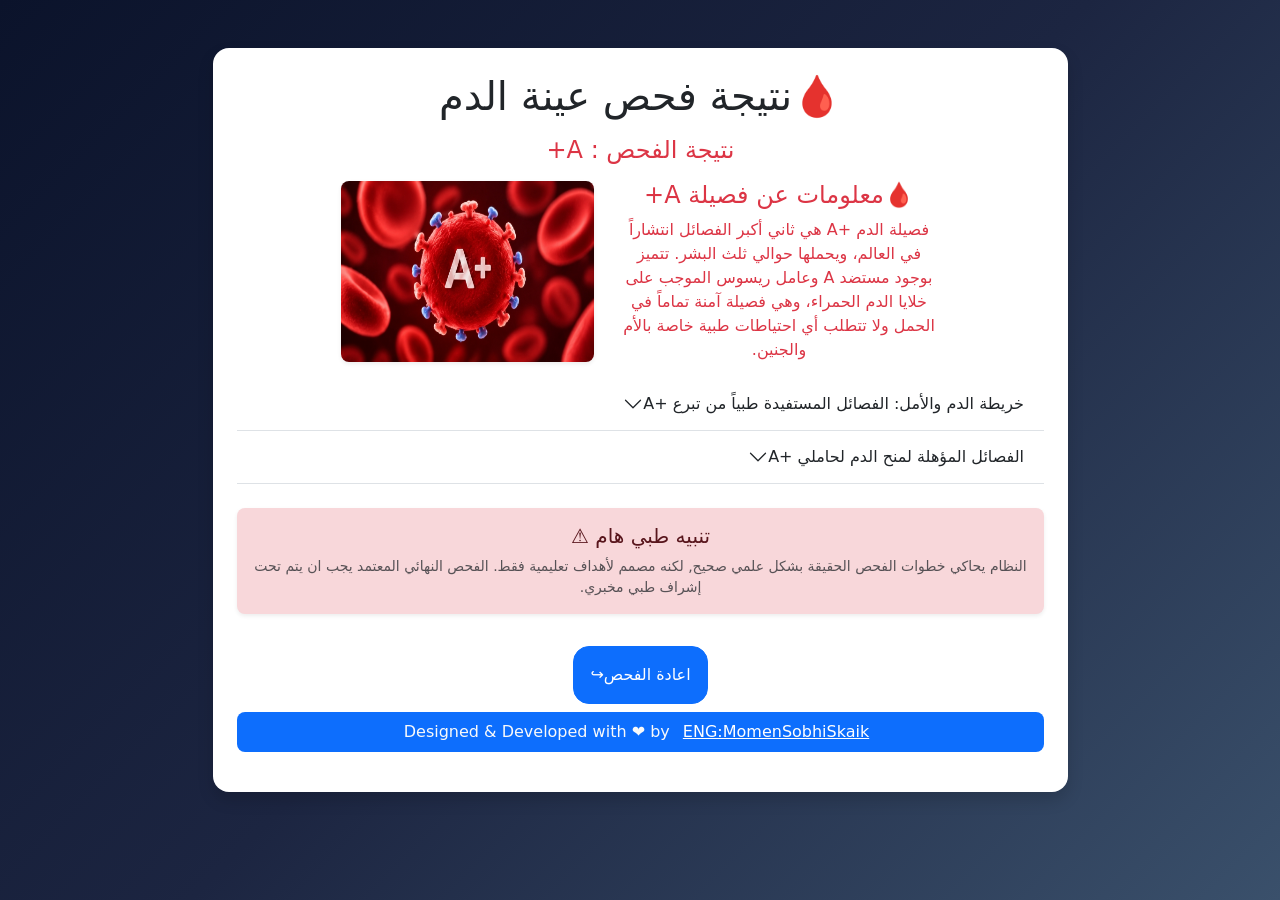
==== pageA+.html @ a79575b7 "Add files via upload" ====
<!DOCTYPE html>
<html lang="ar" dir="rtl">

<head>
    <meta charset="UTF-8">
    <meta name="viewport" content="width=device-width, initial-scale=1.0">
    <title>BloodTest</title>
    <link href="https://cdn.jsdelivr.net/npm/bootstrap@5.3.8/dist/css/bootstrap.min.css" rel="stylesheet">
    <link rel="stylesheet" href="css/aos.css" />
    <link rel="icon" href="images/blood.jpg ">
    <link rel="stylesheet" href="css/styleall.css">

</head>

<body>
    <div class="container mt-5">
        <div class="row justify-content-center">
            <div class="col-md-9 text-center p-4 rounded-4 mx-3 shadow box bg-white" data-aos="flip-left"
                data-aos-duration="2000">


                <div>
                    <h1 class="mb-3">🩸نتيجة فحص عينة الدم </h1>
                    <h4 class="fw-blod text-danger mb-3">نتيجة الفحص : A+</h4>
                    <div class="row justify-content-center">
                        <div class="col-lg-5  text-danger">
                            <h4>🩸معلومات عن فصيلة A+</h4>
                            <p>فصيلة الدم +A هي ثاني أكبر
                                الفصائل انتشاراً في العالم، ويحملها حوالي ثلث البشر. تتميز بوجود مستضد A وعامل
                                ريسوس
                                الموجب على خلايا
                                الدم الحمراء، وهي فصيلة آمنة تماماً في الحمل ولا تتطلب أي
                                احتياطات طبية خاصة بالأم والجنين.</p>


                        </div>
                        <div class="col-lg-4 mb-3"><img src="images/A+.jpg"
                                class="img-fluid rounded-3 shadow-sm w-100  h-100">
                        </div>


                    </div>
                    <div class="accordion accordion-flush" id="accordionFlushExample">
                        <div class="accordion-item">
                            <h2 class="accordion-header">
                                <button class="accordion-button collapsed " type="button" data-bs-toggle="collapse"
                                    data-bs-target="#flush-collapseOne" aria-expanded="false"
                                    aria-controls="flush-collapseOne">
                                    خريطة الدم والأمل: الفصائل المستفيدة طبياً من تبرع +A
                                </button>
                            </h2>
                            <div id="flush-collapseOne" class="accordion-collapse collapse"
                                data-bs-parent="#accordionFlushExample">
                                <div class="accordion-body">تستطيع فصيلة الدم +A التبرع بالدم لشخصين فقط: حاملي نفس
                                    فصيلتها (+A)، وحاملي فصيلة (+AB).</div>
                            </div>
                        </div>
                        <div class="accordion-item">
                            <h2 class="accordion-header">
                                <button class="accordion-button collapsed" type="button" data-bs-toggle="collapse"
                                    data-bs-target="#flush-collapseTwo" aria-expanded="false"
                                    aria-controls="flush-collapseTwo">
                                    الفصائل المؤهلة لمنح الدم لحاملي +A
                                </button>
                            </h2>
                            <div id="flush-collapseTwo" class="accordion-collapse collapse"
                                data-bs-parent="#accordionFlushExample">
                                <div class="accordion-body">كل من الفصائل (+A، -A، +O، -O) تستطيع التبرع لـ (+A)</div>
                            </div>
                        </div>
                        <div class="alert alert-danger  my-4 rounded-3 shadow-sm border-0">
                            <h5 class="alert-heading fw-blod ">تنبيه طبي هام ⚠</h5>
                            <p class="mb-0 small text-muted">النظام يحاكي خطوات الفحص الحقيقة بشكل علمي صحيح, لكنه مصمم
                                لأهداف تعليمية فقط. الفحص النهائي المعتمد يجب ان يتم تحت إشراف طبي مخبري. </p>
                        </div>
                        <button id="bttn" class="btn btn-primary mt-2 p-3 rounded-4"> اعادة الفحص↪ </button>
                        <tfoot class="p-2 m-3 ">
                            <p class=" text-light w-100  rounded-3 p-2 mt-2  bg-primary">Designed & Developed with ❤️ by
                                <a class="fw-blod text-white m-2 "
                                    href="https://www.linkedin.com/in/momen-skaik-898867445"
                                    target="_blank">ENG:MomenSobhiSkaik</a>
                            </p>
                        </tfoot>
                    </div>

                </div>
            </div>
            <script src="https://cdn.jsdelivr.net/npm/bootstrap@5.3.8/dist/js/bootstrap.bundle.min.js"></script>
            <script src="https://cdn.jsdelivr.net/npm/bootstrap@5.3.8/dist/js/bootstrap.bundle.min.js"></script>

            <script src="js/aos.js"></script>
            <script>AOS.init();</script>
            <script>
                document.getElementById("bttn").onclick = function () {
                    window.location.href = "pagehome.html";
                }
            </script>
</body>

</html>
---- css/styleall.css ----
body {
    background: linear-gradient(135deg, #0b132b 0%, #1c2541 50%, #3a506b 100%);
    background-attachment: fixed;
    /* min-height: 100vh; */
    margin: 0;
}


.box {
    background-color: rgba(255, 255, 255, 0.44);
    backdrop-filter: blur(9px);


}
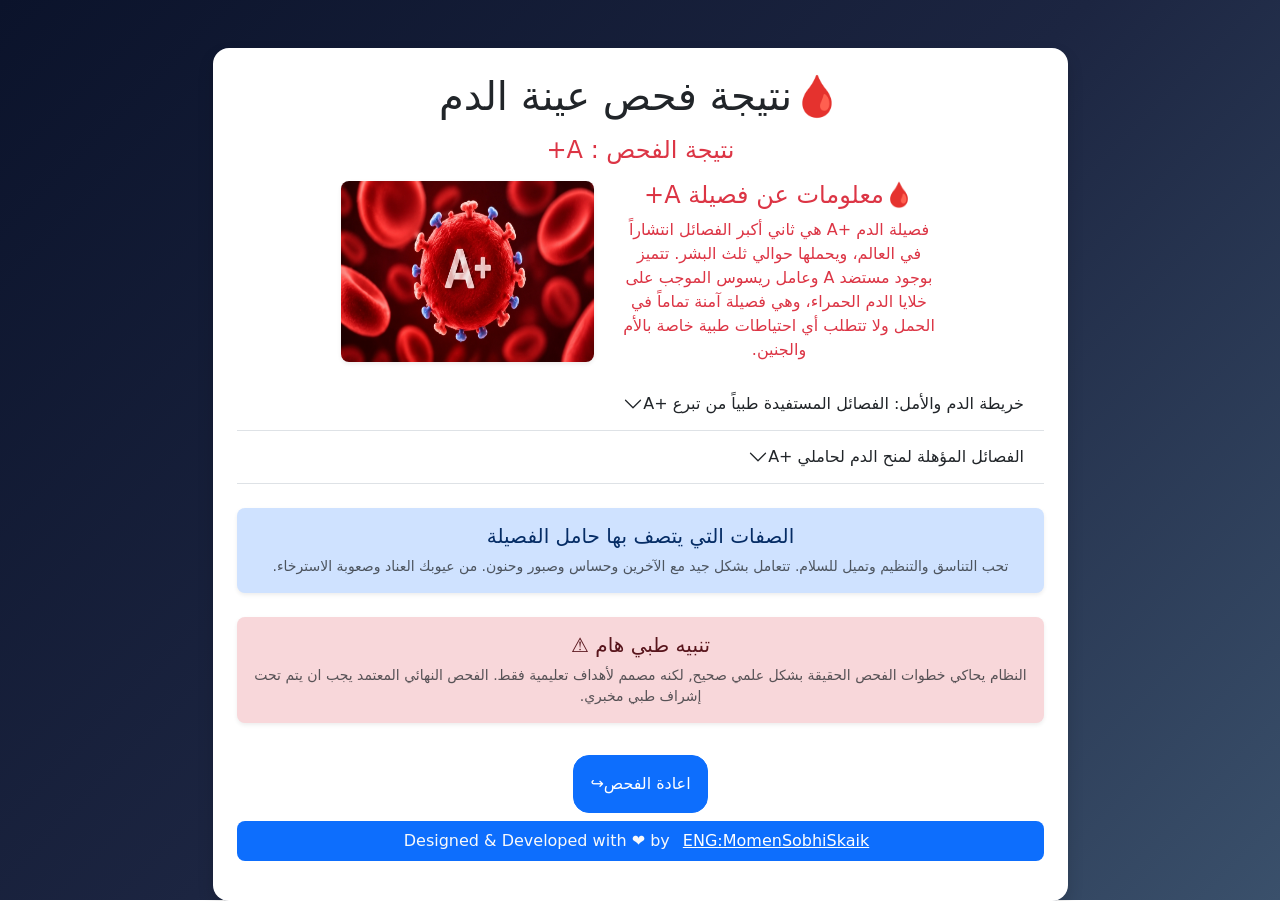
==== commit 91d57dd7: "Modify pageA+.html for blood type A+ details Updated the title and added a new alert section describ" ====
--- a/pageA+.html
+++ b/pageA+.html
@@ -4,7 +4,7 @@
 <head>
     <meta charset="UTF-8">
     <meta name="viewport" content="width=device-width, initial-scale=1.0">
-    <title>BloodTest</title>
+    <title>BloodGroupTest</title>
     <link href="https://cdn.jsdelivr.net/npm/bootstrap@5.3.8/dist/css/bootstrap.min.css" rel="stylesheet">
     <link rel="stylesheet" href="css/aos.css" />
     <link rel="icon" href="images/blood.jpg ">
@@ -68,6 +68,13 @@
                                 <div class="accordion-body">كل من الفصائل (+A، -A، +O، -O) تستطيع التبرع لـ (+A)</div>
                             </div>
                         </div>
+                        <div class="alert alert-primary  my-4 rounded-3 shadow-sm border-0">
+                            <h5 class="alert-heading fw-blod "> الصفات التي يتصف بها حامل الفصيلة</h5>
+                            <p class="mb-0 small text-muted fw-blod">
+                                تحب التناسق والتنظيم وتميل للسلام. تتعامل بشكل جيد مع الآخرين وحساس وصبور وحنون. من
+                                عيوبك العناد وصعوبة الاسترخاء.
+                            </p>
+                        </div>
                         <div class="alert alert-danger  my-4 rounded-3 shadow-sm border-0">
                             <h5 class="alert-heading fw-blod ">تنبيه طبي هام ⚠</h5>
                             <p class="mb-0 small text-muted">النظام يحاكي خطوات الفحص الحقيقة بشكل علمي صحيح, لكنه مصمم
@@ -92,9 +99,9 @@
             <script>AOS.init();</script>
             <script>
                 document.getElementById("bttn").onclick = function () {
-                    window.location.href = "pagehome.html";
+                    window.location.href = "index.html";
                 }
             </script>
 </body>
 
-</html>+</html>
